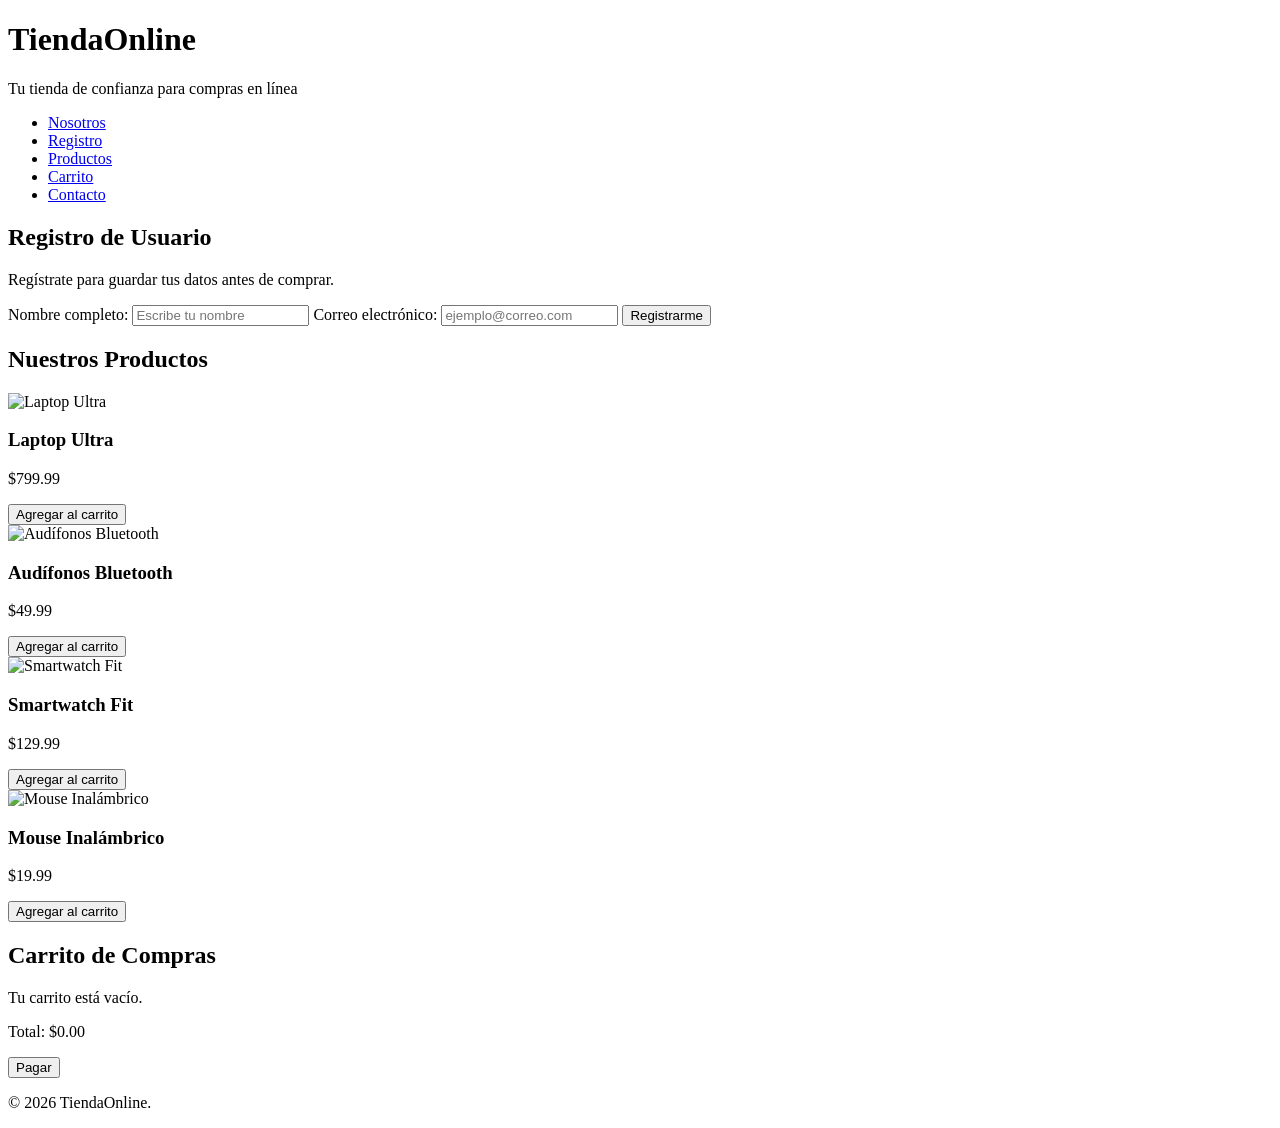
==== index.html @ 4096581c "feature index.html" ====
<!DOCTYPE html>
<html lang="es">

<head>
    <meta charset="UTF-8">
    <meta name="viewport" content="width=device-width, initial-scale=1.0">
    <title>TiendaOnline - Compras Interactivas</title>
    <link rel="stylesheet" href="estilo.css">
</head>

<body>

    <header id="header-principal">
        <h1 class="logo">TiendaOnline</h1>
        <p class="slogan">Tu tienda de confianza para compras en línea</p>

        <nav aria-label="Navegación principal">
            <ul>
                <li><a href="nosotros.html">Nosotros</a></li>
                <li><a href="#registro">Registro</a></li>
                <li><a href="#productos">Productos</a></li>
                <li><a href="#carrito">Carrito</a></li>
                <li><a href="contacto.html">Contacto</a></li>
            </ul>
        </nav>
    </header>

    <main>

        <section id="registro">
            <h2>Registro de Usuario</h2>
            <p>Regístrate para guardar tus datos antes de comprar.</p>

            <form id="form-registro" class="form-registro" novalidate>
                <label for="nombre">Nombre completo:</label>
                <input type="text" id="nombre" name="nombre" placeholder="Escribe tu nombre">
                <span class="error" id="error-nombre"></span>

                <label for="correo">Correo electrónico:</label>
                <input type="email" id="correo" name="correo" placeholder="ejemplo@correo.com">
                <span class="error" id="error-correo"></span>

                <button type="submit" class="btn-enviar">Registrarme</button>
                <p id="mensaje-registro" class="mensaje-exito"></p>
            </form>
        </section>

        <section id="productos">
            <h2>Nuestros Productos</h2>

            <div class="productos-grid">

                <article class="producto-card">
                    <img src="https://loremflickr.com/250/180/laptop" alt="Laptop Ultra">
                    <h3>Laptop Ultra</h3>
                    <p class="precio">$799.99</p>
                    <button class="btn-carrito" data-nombre="Laptop Ultra" data-precio="799.99">
                        Agregar al carrito
                    </button>
                </article>

                <article class="producto-card">
                    <img src="https://loremflickr.com/250/180/headphones" alt="Audífonos Bluetooth">
                    <h3>Audífonos Bluetooth</h3>
                    <p class="precio">$49.99</p>
                    <button class="btn-carrito" data-nombre="Audífonos Bluetooth" data-precio="49.99">
                        Agregar al carrito
                    </button>
                </article>

                <article class="producto-card">
                    <img src="https://loremflickr.com/250/180/smartwatch" alt="Smartwatch Fit">
                    <h3>Smartwatch Fit</h3>
                    <p class="precio">$129.99</p>
                    <button class="btn-carrito" data-nombre="Smartwatch Fit" data-precio="129.99">
                        Agregar al carrito
                    </button>
                </article>

                <article class="producto-card">
                    <img src="https://loremflickr.com/250/180/computermouse" alt="Mouse Inalámbrico">
                    <h3>Mouse Inalámbrico</h3>
                    <p class="precio">$19.99</p>
                    <button class="btn-carrito" data-nombre="Mouse Inalámbrico" data-precio="19.99">
                        Agregar al carrito
                    </button>
                </article>

            </div>
        </section>

        <section id="carrito">
            <h2>Carrito de Compras</h2>

            <ul id="lista-carrito" class="lista-carrito">
                <!-- Los productos del carrito se insertan aquí dinámicamente con JS -->
            </ul>

            <p id="carrito-vacio" class="carrito-vacio">Tu carrito está vacío.</p>

            <div class="carrito-total">
                <p>Total: <span id="total-carrito">$0.00</span></p>
            </div>

            <button id="btn-pagar" class="btn-pagar">Pagar</button>
            <p id="mensaje-compra" class="mensaje-exito"></p>
        </section>

    </main>

    <footer id="footer-principal">
        <p>&copy; 2026 TiendaOnline.</p>
    </footer>

</body>

</html>
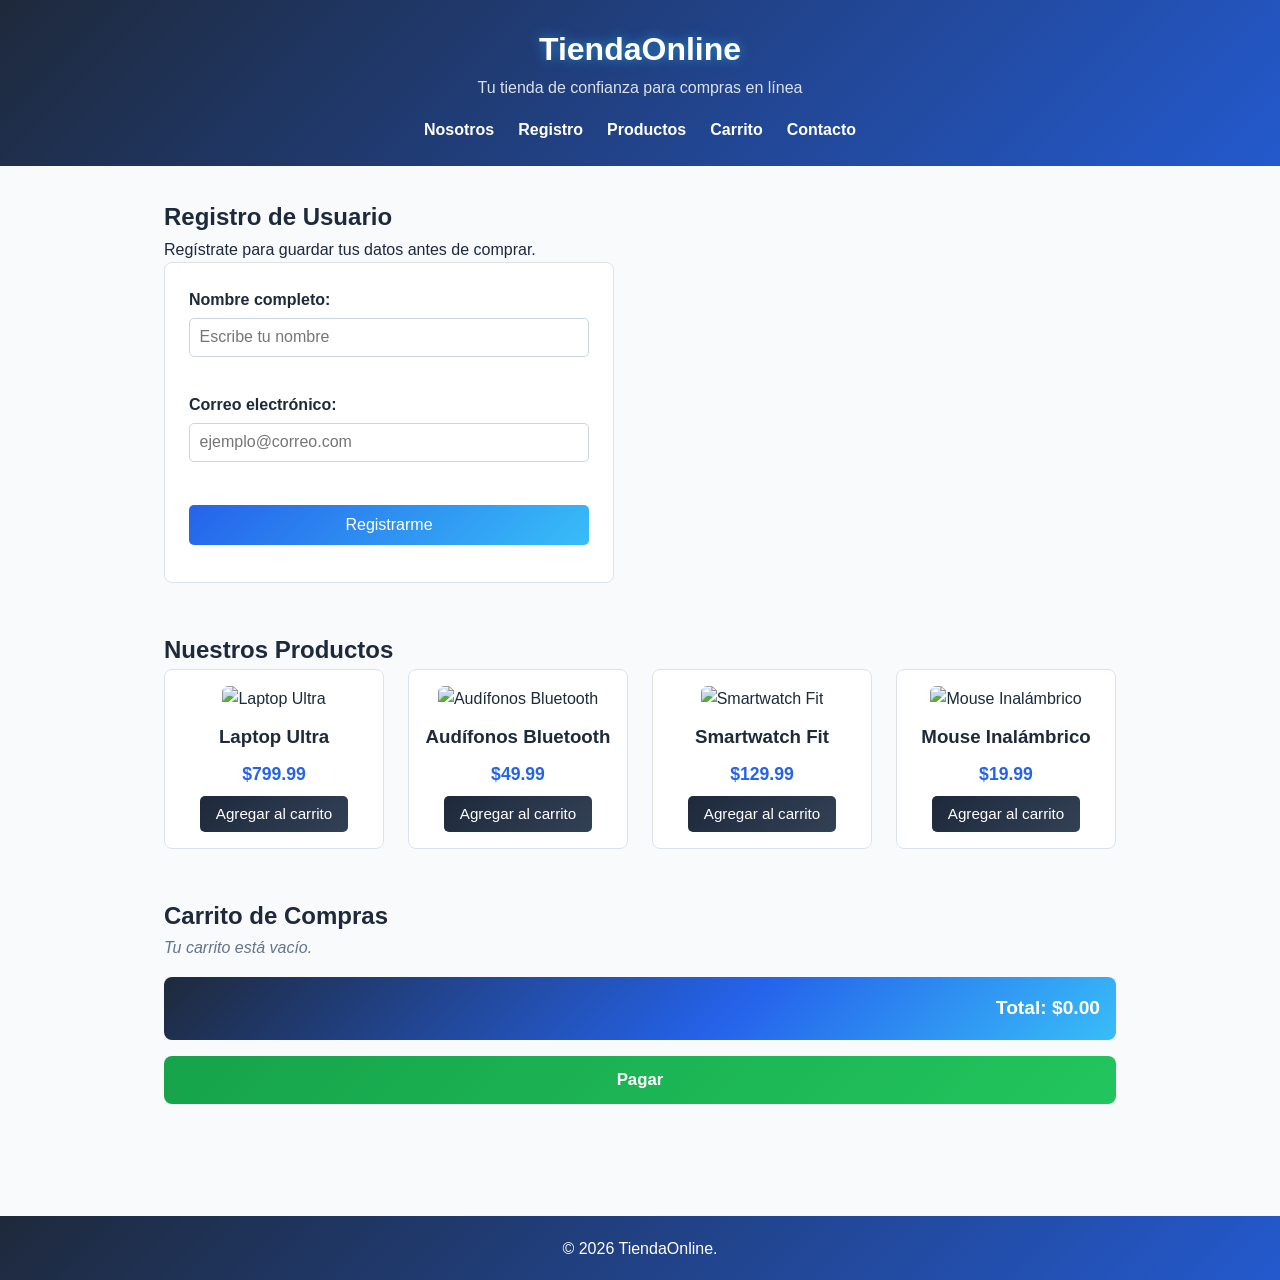
==== commit 6298da68: "fix revision de codigo" ====
--- a/index.html
+++ b/index.html
@@ -5,7 +5,7 @@
     <meta charset="UTF-8">
     <meta name="viewport" content="width=device-width, initial-scale=1.0">
     <title>TiendaOnline - Compras Interactivas</title>
-    <link rel="stylesheet" href="estilo.css">
+    <link rel="stylesheet" href="estilos.css">
 </head>
 
 <body>
@@ -112,6 +112,8 @@
         <p>&copy; 2026 TiendaOnline.</p>
     </footer>
 
+    <script type="module" src="script.js"></script>
+
 </body>
 
 </html>
--- a/estilos.css
+++ b/estilos.css
@@ -0,0 +1,407 @@
+:root {
+    --azul-oscuro: #1e293b;
+    --azul-brillante: #2563eb;
+    --azul-neon: #38bdf8;
+    --naranja: #f97316;
+    --gradiente-principal: linear-gradient(135deg, #1e293b 0%, #2563eb 60%, #38bdf8 100%);
+    --gradiente-boton: linear-gradient(135deg, #2563eb, #38bdf8);
+}
+
+* {
+    margin: 0;
+    padding: 0;
+    box-sizing: border-box;
+}
+
+body {
+    font-family: 'Segoe UI', Arial, sans-serif;
+    color: #1e293b;
+    background-color: #f8fafc;
+    line-height: 1.6;
+}
+
+h1,
+h2,
+h3 {
+    color: #1e293b;
+}
+
+#header-principal {
+    background: var(--gradiente-principal);
+    background-size: 200% 200%;
+    animation: moverGradiente 8s ease infinite;
+    color: #ffffff;
+    padding: 1.5rem 2rem;
+    text-align: center;
+}
+
+@keyframes moverGradiente {
+    0% {
+        background-position: 0% 50%;
+    }
+
+    50% {
+        background-position: 100% 50%;
+    }
+
+    100% {
+        background-position: 0% 50%;
+    }
+}
+
+#header-principal .logo {
+    color: #ffffff;
+    font-size: 2rem;
+    text-shadow: 0 0 12px rgba(56, 189, 248, 0.6);
+}
+
+#header-principal .slogan {
+    color: #dbe2ea;
+    margin-bottom: 1rem;
+}
+
+nav ul {
+    list-style: none;
+    display: flex;
+    justify-content: center;
+    gap: 1.5rem;
+    flex-wrap: wrap;
+}
+
+nav a {
+    position: relative;
+    color: #ffffff;
+    text-decoration: none;
+    font-weight: bold;
+    padding-bottom: 4px;
+    transition: color 0.3s ease, text-shadow 0.3s ease;
+}
+
+nav a::after {
+    content: "";
+    position: absolute;
+    left: 0;
+    bottom: -2px;
+    width: 0%;
+    height: 2px;
+    background: var(--naranja);
+    box-shadow: 0 0 8px var(--naranja);
+    transition: width 0.3s ease;
+}
+
+nav a:hover {
+    color: var(--azul-neon);
+    text-shadow: 0 0 8px rgba(56, 189, 248, 0.7);
+}
+
+nav a:hover::after,
+nav a[aria-current="page"]::after {
+    width: 100%;
+}
+
+main {
+    max-width: 1000px;
+    margin: 0 auto;
+    padding: 2rem 1.5rem;
+}
+
+section {
+    margin-bottom: 3rem;
+    animation: apareceHaciaArriba 0.7s ease both;
+}
+
+section:nth-of-type(1) {
+    animation-delay: 0.05s;
+}
+
+section:nth-of-type(2) {
+    animation-delay: 0.15s;
+}
+
+section:nth-of-type(3) {
+    animation-delay: 0.25s;
+}
+
+section:nth-of-type(4) {
+    animation-delay: 0.35s;
+}
+
+@keyframes apareceHaciaArriba {
+    from {
+        opacity: 0;
+        transform: translateY(24px);
+    }
+
+    to {
+        opacity: 1;
+        transform: translateY(0);
+    }
+}
+
+.nosotros-contenido {
+    display: flex;
+    flex-wrap: wrap;
+    gap: 1.5rem;
+    align-items: center;
+}
+
+.nosotros-contenido img {
+    max-width: 100%;
+    width: 350px;
+    border-radius: 8px;
+}
+
+.nosotros-texto {
+    flex: 1;
+    min-width: 250px;
+}
+
+.nosotros-texto p {
+    margin-bottom: 0.8rem;
+}
+
+.form-registro {
+    background-color: #ffffff;
+    border: 1px solid #dbe2ea;
+    border-radius: 8px;
+    padding: 1.5rem;
+    max-width: 450px;
+    display: flex;
+    flex-direction: column;
+}
+
+.form-registro label {
+    font-weight: 600;
+    margin-bottom: 0.3rem;
+}
+
+.form-registro input,
+.form-registro textarea {
+    padding: 0.6rem;
+    margin-bottom: 0.3rem;
+    border: 1px solid #cbd5e1;
+    border-radius: 5px;
+    font-size: 1rem;
+    font-family: inherit;
+}
+
+.form-registro textarea {
+    resize: vertical;
+}
+
+#info-contacto address {
+    background-color: #ffffff;
+    border: 1px solid #dbe2ea;
+    border-radius: 8px;
+    padding: 1.5rem;
+    font-style: normal;
+    max-width: 450px;
+}
+
+#info-contacto a {
+    color: #2563eb;
+}
+
+.lista-redes {
+    list-style: none;
+    background-color: #ffffff;
+    border: 1px solid #dbe2ea;
+    border-radius: 8px;
+    padding: 1.5rem;
+    max-width: 450px;
+}
+
+.lista-redes li {
+    margin-bottom: 0.6rem;
+}
+
+.lista-redes li:last-child {
+    margin-bottom: 0;
+}
+
+.lista-redes a {
+    color: #2563eb;
+    text-decoration: none;
+    font-weight: 600;
+    transition: color 0.25s ease, padding-left 0.25s ease;
+}
+
+.lista-redes a:hover {
+    color: var(--azul-neon);
+    text-decoration: underline;
+    padding-left: 4px;
+}
+
+.form-registro input.invalido {
+    border-color: #dc2626;
+}
+
+.error {
+    color: #dc2626;
+    font-size: 0.85rem;
+    min-height: 1.1rem;
+    margin-bottom: 0.8rem;
+}
+
+.btn-enviar {
+    background: var(--gradiente-boton);
+    color: #ffffff;
+    border: none;
+    padding: 0.7rem;
+    border-radius: 5px;
+    cursor: pointer;
+    font-size: 1rem;
+    margin-top: 0.5rem;
+    transition: transform 0.25s ease, box-shadow 0.25s ease;
+}
+
+.btn-enviar:hover {
+    transform: translateY(-2px);
+    box-shadow: 0 6px 18px rgba(37, 99, 235, 0.45);
+}
+
+.mensaje-exito {
+    color: #16a34a;
+    font-weight: bold;
+    margin-top: 0.8rem;
+}
+
+.productos-grid {
+    display: grid;
+    grid-template-columns: repeat(auto-fit, minmax(220px, 1fr));
+    gap: 1.5rem;
+}
+
+.producto-card {
+    background-color: #ffffff;
+    border: 1px solid #dbe2ea;
+    border-radius: 8px;
+    padding: 1rem;
+    text-align: center;
+    transition: transform 0.3s ease, box-shadow 0.3s ease, border-color 0.3s ease;
+}
+
+.producto-card:hover {
+    transform: translateY(-6px);
+    box-shadow: 0 12px 24px rgba(37, 99, 235, 0.18);
+    border-color: var(--azul-neon);
+}
+
+.producto-card img {
+    max-width: 100%;
+    border-radius: 6px;
+    margin-bottom: 0.6rem;
+}
+
+.precio {
+    color: #2563eb;
+    font-weight: bold;
+    font-size: 1.1rem;
+    margin: 0.5rem 0;
+}
+
+.btn-carrito {
+    background: linear-gradient(135deg, #1e293b, #334155);
+    color: #ffffff;
+    border: none;
+    padding: 0.6rem 1rem;
+    border-radius: 5px;
+    cursor: pointer;
+    font-size: 0.95rem;
+    transition: transform 0.25s ease, box-shadow 0.25s ease, background 0.25s ease;
+}
+
+.btn-carrito:hover {
+    background: var(--gradiente-boton);
+    transform: translateY(-2px) scale(1.03);
+    box-shadow: 0 8px 20px rgba(56, 189, 248, 0.4);
+}
+
+.lista-carrito {
+    list-style: none;
+    background-color: #ffffff;
+    border-radius: 8px;
+    overflow: hidden;
+}
+
+.lista-carrito li {
+    display: flex;
+    justify-content: space-between;
+    align-items: center;
+    padding: 0.8rem 1rem;
+    border-bottom: 1px solid #e2e8f0;
+}
+
+.lista-carrito li:last-child {
+    border-bottom: none;
+}
+
+.btn-eliminar {
+    background-color: #dc2626;
+    color: #ffffff;
+    border: none;
+    padding: 0.4rem 0.8rem;
+    border-radius: 5px;
+    cursor: pointer;
+    font-size: 0.85rem;
+    transition: transform 0.2s ease, background-color 0.2s ease;
+}
+
+.btn-eliminar:hover {
+    background-color: #991b1b;
+    transform: scale(1.05);
+}
+
+.carrito-vacio {
+    color: #64748b;
+    font-style: italic;
+}
+
+.carrito-total {
+    background: var(--gradiente-principal);
+    color: #ffffff;
+    padding: 1rem;
+    border-radius: 8px;
+    margin-top: 1rem;
+    text-align: right;
+    font-size: 1.2rem;
+    font-weight: bold;
+}
+
+.btn-pagar {
+    display: block;
+    width: 100%;
+    background: linear-gradient(135deg, #16a34a, #22c55e);
+    color: #ffffff;
+    border: none;
+    padding: 0.9rem;
+    border-radius: 8px;
+    margin-top: 1rem;
+    font-size: 1.05rem;
+    font-weight: bold;
+    cursor: pointer;
+    transition: transform 0.25s ease, box-shadow 0.25s ease;
+}
+
+.btn-pagar:hover {
+    transform: translateY(-2px);
+    box-shadow: 0 8px 20px rgba(22, 163, 74, 0.4);
+}
+
+#footer-principal {
+    background: var(--gradiente-principal);
+    background-size: 200% 200%;
+    animation: moverGradiente 8s ease infinite;
+    color: #ffffff;
+    text-align: center;
+    padding: 1.2rem;
+    margin-top: 2rem;
+}
+
+@media (max-width: 600px) {
+    .lista-carrito li {
+        flex-direction: column;
+        align-items: flex-start;
+        gap: 0.4rem;
+    }
+}
